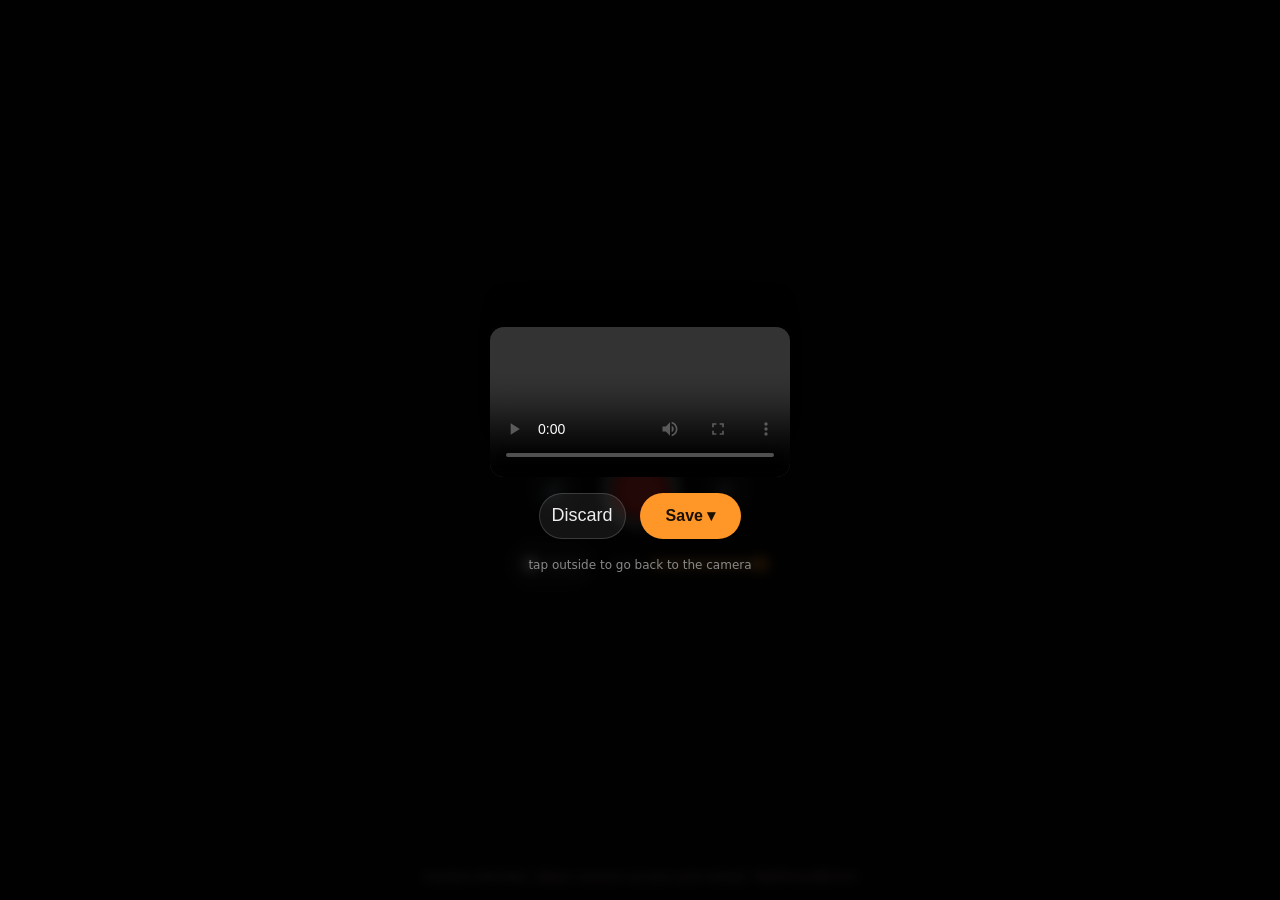
==== index.html @ 8f5c6719 "ProCCD Cam — vintage-CCD web camera app (PWA) Real-time WebGL recreation of the ProCCD 2000S filter," ====
<!DOCTYPE html>
<html lang="en">
<head>
  <meta charset="UTF-8" />
  <meta name="viewport" content="width=device-width, initial-scale=1, viewport-fit=cover, user-scalable=no" />
  <title>ProCCD Cam</title>
  <meta name="theme-color" content="#0a0a0a" />
  <link rel="manifest" href="./manifest.webmanifest" />
  <!-- iOS "Add to Home Screen" support -->
  <meta name="apple-mobile-web-app-capable" content="yes" />
  <meta name="apple-mobile-web-app-status-bar-style" content="black-translucent" />
  <meta name="apple-mobile-web-app-title" content="ProCCD" />
  <link rel="apple-touch-icon" href="./icons/icon-180.png" />
  <link rel="stylesheet" href="./style.css" />
</head>
<body>
  <!-- hidden pipeline elements -->
  <video id="cam" playsinline muted autoplay></video>
  <canvas id="gl"></canvas>

  <main>
    <!-- the visible, recorded surface -->
    <canvas id="view"></canvas>
    <div id="timer" hidden>● 00:00</div>
    <div id="status"></div>

    <div class="controls">
      <button id="mute"  class="chip" title="Mute mic">🔊</button>
      <button id="record" class="rec" title="Record"><span></span></button>
      <button id="flip"  class="chip" title="Flip camera">⟲</button>
    </div>

    <div class="controls sub">
      <button id="stamp" class="chip label" title="Toggle date/time">🕑 stamp</button>
      <label class="slider">look
        <input id="intensity" type="range" min="0" max="1" step="0.01" value="1" />
      </label>
    </div>
  </main>

  <!-- post-record preview -->
  <div id="result" class="sheet" hidden>
    <video id="resultVideo" controls playsinline></video>
    <div class="sheet-actions">
      <button id="discard" class="chip">Discard</button>
      <button id="save" class="rec-save">Save ▾</button>
    </div>
    <p class="hint">tap outside to go back to the camera</p>
  </div>

  <script type="module" src="./app.js"></script>
</body>
</html>
---- style.css ----
:root { --orange: #ff9628; --bg: #0a0a0a; }
* { box-sizing: border-box; -webkit-tap-highlight-color: transparent; }
html, body {
  margin: 0; height: 100%; background: var(--bg); color: #eee;
  font: 15px/1.4 -apple-system, system-ui, sans-serif;
  overflow: hidden; overscroll-behavior: none;
}
/* hidden pipeline stages */
#cam, #gl { position: absolute; width: 1px; height: 1px; opacity: 0; pointer-events: none; left: -10px; }

main {
  height: 100dvh; display: flex; flex-direction: column; align-items: center;
  justify-content: center; gap: 14px; padding: env(safe-area-inset-top) 12px 24px;
}
#view {
  max-width: 100%; max-height: 66dvh; border-radius: 14px;
  background: #000; box-shadow: 0 8px 40px #000a; object-fit: contain;
}
#timer {
  position: fixed; top: calc(env(safe-area-inset-top) + 14px); left: 50%;
  transform: translateX(-50%); color: var(--orange); font-weight: 700;
  font-variant-numeric: tabular-nums; letter-spacing: .5px;
  background: #0007; padding: 4px 12px; border-radius: 999px;
}
#status {
  position: fixed; bottom: 14px; left: 12px; right: 12px; text-align: center;
  color: #ffb3b3; font-size: 13px;
}

.controls { display: flex; align-items: center; justify-content: center; gap: 26px; }
.controls.sub { gap: 18px; opacity: .95; }

.rec {
  width: 74px; height: 74px; border-radius: 50%; border: 4px solid #fff;
  background: transparent; padding: 0; cursor: pointer; display: grid; place-items: center;
}
.rec span {
  width: 56px; height: 56px; border-radius: 50%; background: #ff3b30;
  transition: all .18s ease;
}
.rec.recording span { width: 30px; height: 30px; border-radius: 8px; }

.chip {
  min-width: 46px; height: 46px; padding: 0 12px; border-radius: 999px;
  border: 1px solid #ffffff2a; background: #ffffff12; color: #eee;
  font-size: 18px; cursor: pointer; display: inline-flex; align-items: center; gap: 6px;
}
.chip.label { font-size: 14px; }
.chip.off { opacity: .4; }

.slider {
  display: inline-flex; align-items: center; gap: 8px; font-size: 13px; color: #bbb;
}
.slider input { accent-color: var(--orange); width: 120px; }

/* post-record sheet */
.sheet {
  position: fixed; inset: 0; background: #000d; backdrop-filter: blur(6px);
  display: flex; flex-direction: column; align-items: center; justify-content: center;
  gap: 16px; padding: 20px; z-index: 10;
}
.sheet video { max-width: 100%; max-height: 72dvh; border-radius: 14px; background: #000; }
.sheet-actions { display: flex; gap: 14px; }
.hint { color: #888; font-size: 12px; margin: 2px 0 0; }
.rec-save {
  padding: 12px 26px; border-radius: 999px; border: none; cursor: pointer;
  background: var(--orange); color: #1a1000; font-weight: 700; font-size: 16px;
}
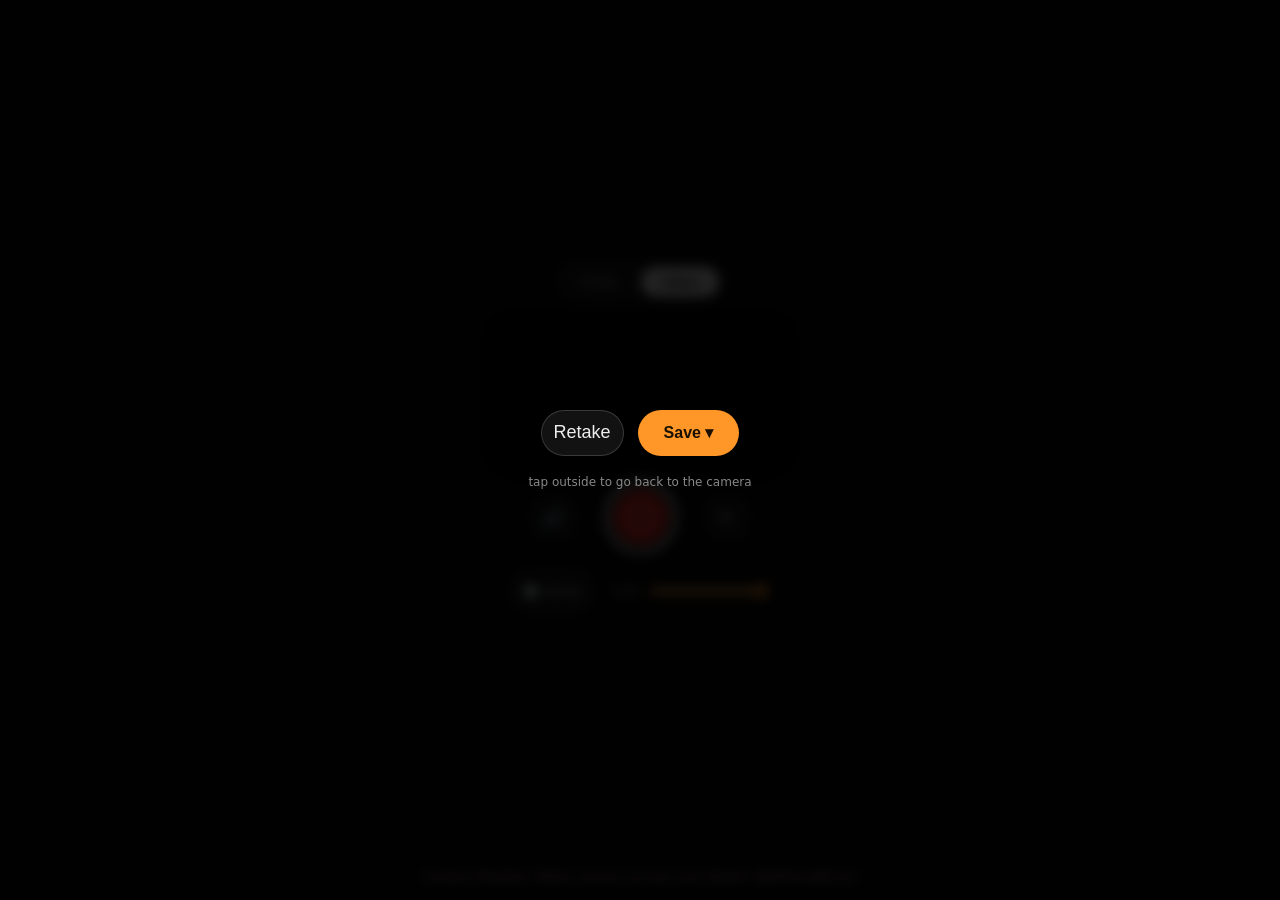
==== commit f4f96fec: "Add photo mode + clear recording state; fix capture flow - Photo/Video mode switch (white shutter vs" ====
--- a/index.html
+++ b/index.html
@@ -19,6 +19,12 @@
   <canvas id="gl"></canvas>
 
   <main>
+    <!-- mode switch -->
+    <div class="modebar">
+      <button id="modePhoto" class="mode">Photo</button>
+      <button id="modeVideo" class="mode active">Video</button>
+    </div>
+
     <!-- the visible, recorded surface -->
     <canvas id="view"></canvas>
     <div id="timer" hidden>● 00:00</div>
@@ -38,11 +44,12 @@
     </div>
   </main>
 
-  <!-- post-record preview -->
+  <!-- post-capture preview (photo or video) -->
   <div id="result" class="sheet" hidden>
-    <video id="resultVideo" controls playsinline></video>
+    <video id="resultVideo" controls playsinline hidden></video>
+    <img id="resultImage" alt="captured photo" hidden />
     <div class="sheet-actions">
-      <button id="discard" class="chip">Discard</button>
+      <button id="discard" class="chip">Retake</button>
       <button id="save" class="rec-save">Save ▾</button>
     </div>
     <p class="hint">tap outside to go back to the camera</p>
--- a/style.css
+++ b/style.css
@@ -18,10 +18,32 @@
 }
 #timer {
   position: fixed; top: calc(env(safe-area-inset-top) + 14px); left: 50%;
-  transform: translateX(-50%); color: var(--orange); font-weight: 700;
+  transform: translateX(-50%); color: #fff; font-weight: 700; font-size: 16px;
   font-variant-numeric: tabular-nums; letter-spacing: .5px;
-  background: #0007; padding: 4px 12px; border-radius: 999px;
+  background: #ff3b30; padding: 5px 16px; border-radius: 999px;
+  box-shadow: 0 0 0 0 #ff3b3080; animation: pulse 1.2s ease-out infinite;
 }
+@keyframes pulse {
+  0%   { box-shadow: 0 0 0 0 #ff3b3070; }
+  100% { box-shadow: 0 0 0 14px #ff3b3000; }
+}
+
+/* Photo / Video mode switch */
+.modebar {
+  display: flex; gap: 4px; background: #ffffff12; border: 1px solid #ffffff1f;
+  border-radius: 999px; padding: 4px;
+}
+.mode {
+  border: none; background: transparent; color: #bbb;
+  padding: 7px 20px; border-radius: 999px; font-size: 14px; cursor: pointer;
+}
+.mode.active { background: #fff; color: #111; font-weight: 600; }
+
+/* white shutter in photo mode */
+.rec.photo span { background: #fff; border-radius: 50%; }
+
+/* unmistakable "recording" border on the preview */
+#view.rec-on { outline: 3px solid #ff3b30; outline-offset: -3px; }
 #status {
   position: fixed; bottom: 14px; left: 12px; right: 12px; text-align: center;
   color: #ffb3b3; font-size: 13px;
@@ -59,7 +81,7 @@
   display: flex; flex-direction: column; align-items: center; justify-content: center;
   gap: 16px; padding: 20px; z-index: 10;
 }
-.sheet video { max-width: 100%; max-height: 72dvh; border-radius: 14px; background: #000; }
+.sheet video, .sheet img { max-width: 100%; max-height: 72dvh; border-radius: 14px; background: #000; }
 .sheet-actions { display: flex; gap: 14px; }
 .hint { color: #888; font-size: 12px; margin: 2px 0 0; }
 .rec-save {
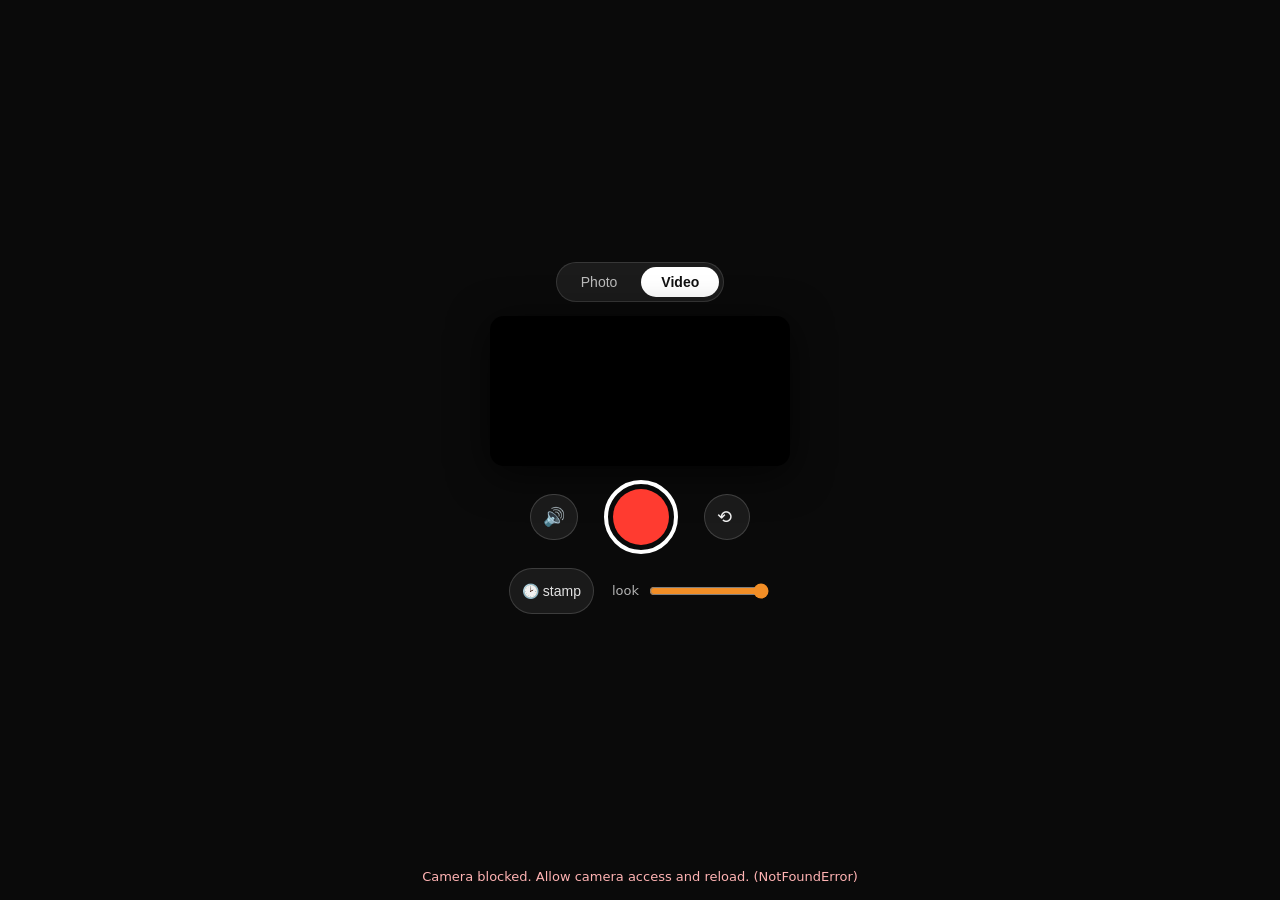
==== commit 5a41e892: "Fix stuck capture sheet — reliable hide + tap-anywhere dismiss - Sheet now shows/hides via .open cla" ====
--- a/index.html
+++ b/index.html
@@ -45,14 +45,14 @@
   </main>
 
   <!-- post-capture preview (photo or video) -->
-  <div id="result" class="sheet" hidden>
+  <div id="result" class="sheet">
     <video id="resultVideo" controls playsinline hidden></video>
     <img id="resultImage" alt="captured photo" hidden />
     <div class="sheet-actions">
       <button id="discard" class="chip">Retake</button>
       <button id="save" class="rec-save">Save ▾</button>
     </div>
-    <p class="hint">tap outside to go back to the camera</p>
+    <p class="hint">tap the preview (or anywhere) to go back to the camera</p>
   </div>
 
   <script type="module" src="./app.js"></script>
--- a/style.css
+++ b/style.css
@@ -77,10 +77,11 @@
 
 /* post-record sheet */
 .sheet {
-  position: fixed; inset: 0; background: #000d; backdrop-filter: blur(6px);
-  display: flex; flex-direction: column; align-items: center; justify-content: center;
+  position: fixed; inset: 0; background: #000e; backdrop-filter: blur(6px);
+  display: none; flex-direction: column; align-items: center; justify-content: center;
   gap: 16px; padding: 20px; z-index: 10;
 }
+.sheet.open { display: flex; }   /* class-based, so hiding is rock-solid */
 .sheet video, .sheet img { max-width: 100%; max-height: 72dvh; border-radius: 14px; background: #000; }
 .sheet-actions { display: flex; gap: 14px; }
 .hint { color: #888; font-size: 12px; margin: 2px 0 0; }
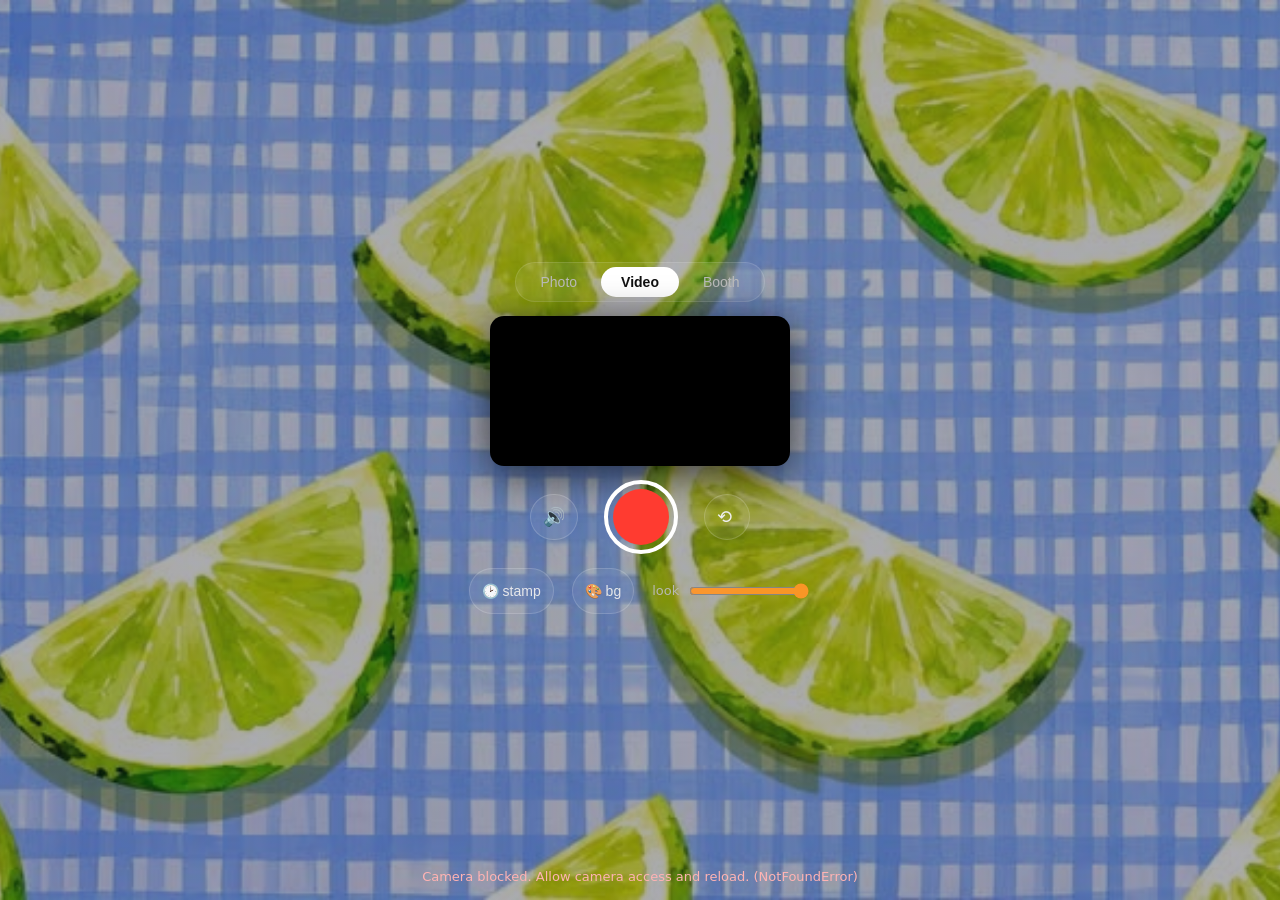
==== commit e76be3a9: "Add switchable backgrounds (8) + photo-booth mode - Background picker: 8 patterns, tap the paint chi" ====
--- a/index.html
+++ b/index.html
@@ -23,6 +23,7 @@
     <div class="modebar">
       <button id="modePhoto" class="mode">Photo</button>
       <button id="modeVideo" class="mode active">Video</button>
+      <button id="modeBooth" class="mode">Booth</button>
     </div>
 
     <!-- the visible, recorded surface -->
@@ -38,11 +39,19 @@
 
     <div class="controls sub">
       <button id="stamp" class="chip label" title="Toggle date/time">🕑 stamp</button>
+      <button id="bgBtn" class="chip label" title="Change background">🎨 bg</button>
       <label class="slider">look
         <input id="intensity" type="range" min="0" max="1" step="0.01" value="1" />
       </label>
     </div>
+
+    <!-- background picker strip (thumbnails injected by app.js) -->
+    <div id="bgPanel"></div>
   </main>
+
+  <!-- photo-booth overlays -->
+  <div id="count" hidden>3</div>
+  <div id="flash" hidden></div>
 
   <!-- post-capture preview (photo or video) -->
   <div id="result" class="sheet">
--- a/style.css
+++ b/style.css
@@ -4,6 +4,13 @@
   margin: 0; height: 100%; background: var(--bg); color: #eee;
   font: 15px/1.4 -apple-system, system-ui, sans-serif;
   overflow: hidden; overscroll-behavior: none;
+}
+/* patterned background for the camera UI (dark tint keeps controls legible).
+   JS overrides this with the user's chosen background from BGS. */
+body {
+  background:
+    linear-gradient(rgba(8, 10, 24, 0.34), rgba(8, 10, 24, 0.34)),
+    url('./assets/bg1.jpg') center / cover no-repeat;
 }
 /* hidden pipeline stages */
 #cam, #gl { position: absolute; width: 1px; height: 1px; opacity: 0; pointer-events: none; left: -10px; }
@@ -44,6 +51,30 @@
 
 /* unmistakable "recording" border on the preview */
 #view.rec-on { outline: 3px solid #ff3b30; outline-offset: -3px; }
+
+/* background picker */
+#bgPanel {
+  display: none; gap: 8px; max-width: 100%; overflow-x: auto; padding: 6px 4px;
+  scrollbar-width: none;
+}
+#bgPanel.open { display: flex; }
+#bgPanel::-webkit-scrollbar { display: none; }
+.bg-thumb {
+  flex: 0 0 auto; width: 40px; height: 40px; border-radius: 10px; cursor: pointer;
+  border: 2px solid #ffffff33; background-size: cover; background-position: center;
+}
+.bg-thumb.active { border-color: var(--orange); box-shadow: 0 0 0 2px var(--orange); }
+
+/* photo-booth countdown + capture flash */
+#count {
+  position: fixed; inset: 0; display: flex; align-items: center; justify-content: center;
+  font-size: 22vh; font-weight: 800; color: #fff; text-shadow: 0 4px 30px #000a;
+  pointer-events: none; z-index: 20;
+}
+#flash {
+  position: fixed; inset: 0; background: #fff; z-index: 21; pointer-events: none;
+}
+#count[hidden], #flash[hidden] { display: none; }
 #status {
   position: fixed; bottom: 14px; left: 12px; right: 12px; text-align: center;
   color: #ffb3b3; font-size: 13px;
@@ -61,6 +92,7 @@
   transition: all .18s ease;
 }
 .rec.recording span { width: 30px; height: 30px; border-radius: 8px; }
+.rec.busy { opacity: .5; pointer-events: none; }   /* during booth countdown */
 
 .chip {
   min-width: 46px; height: 46px; padding: 0 12px; border-radius: 999px;
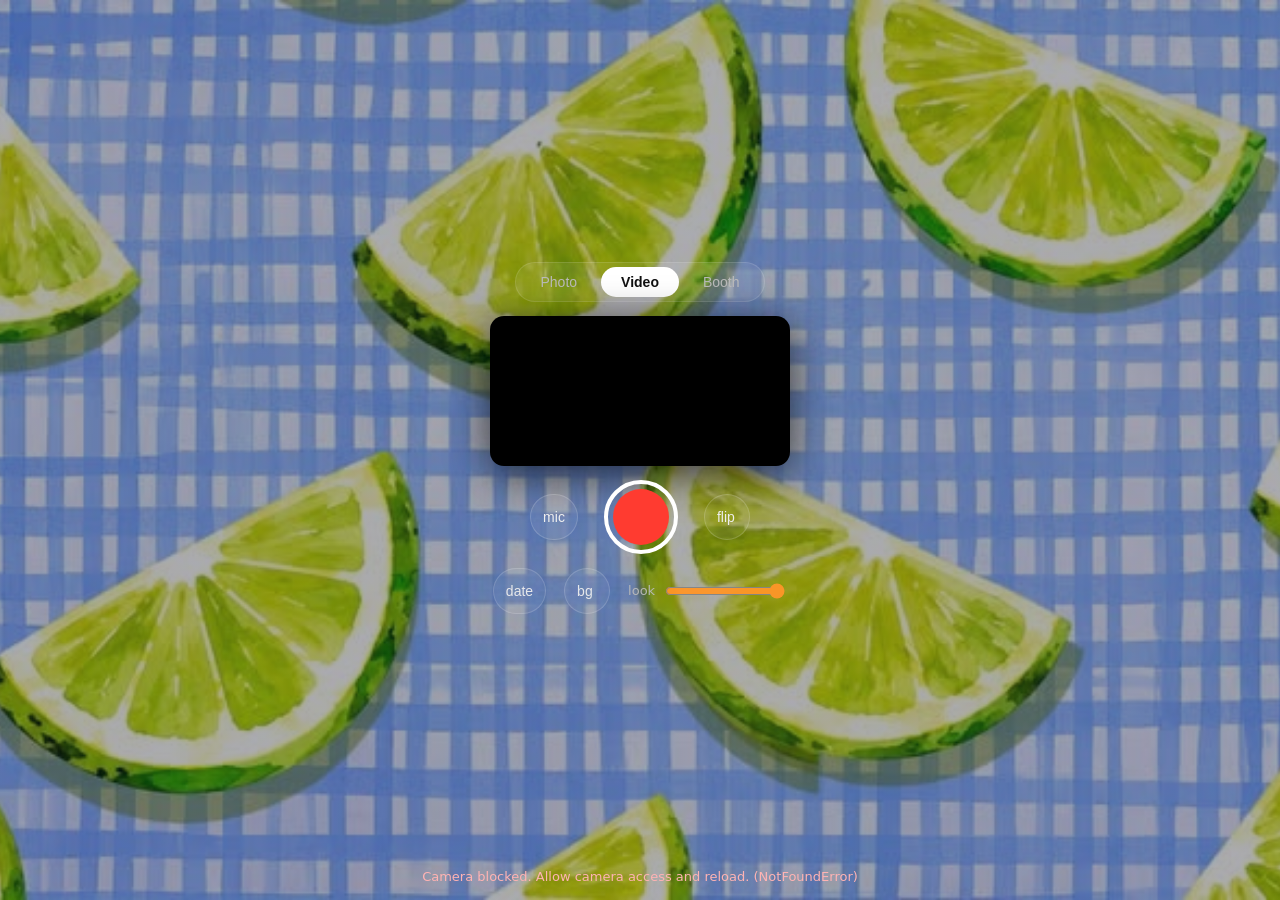
==== commit 82e4e160: "Add 146 more stickers (sheets auto-separated), pinch-to-zoom, clean emoji-free UI - Stickers: 172 to" ====
--- a/index.html
+++ b/index.html
@@ -29,17 +29,18 @@
     <!-- the visible, recorded surface -->
     <canvas id="view"></canvas>
     <div id="timer" hidden>● 00:00</div>
+    <div id="zoom" hidden>1.0×</div>
     <div id="status"></div>
 
     <div class="controls">
-      <button id="mute"  class="chip" title="Mute mic">🔊</button>
+      <button id="mute"  class="chip label" title="Mute mic">mic</button>
       <button id="record" class="rec" title="Record"><span></span></button>
-      <button id="flip"  class="chip" title="Flip camera">⟲</button>
+      <button id="flip"  class="chip label" title="Flip camera">flip</button>
     </div>
 
     <div class="controls sub">
-      <button id="stamp" class="chip label" title="Toggle date/time">🕑 stamp</button>
-      <button id="bgBtn" class="chip label" title="Change background">🎨 bg</button>
+      <button id="stamp" class="chip label" title="Toggle date/time">date</button>
+      <button id="bgBtn" class="chip label" title="Change background">bg</button>
       <label class="slider">look
         <input id="intensity" type="range" min="0" max="1" step="0.01" value="1" />
       </label>
@@ -59,9 +60,27 @@
     <img id="resultImage" alt="captured photo" hidden />
     <div class="sheet-actions">
       <button id="discard" class="chip">Retake</button>
-      <button id="save" class="rec-save">Save ▾</button>
+      <button id="decorate" class="chip">Decorate</button>
+      <button id="save" class="rec-save">Save</button>
     </div>
     <p class="hint">tap the preview (or anywhere) to go back to the camera</p>
+  </div>
+
+  <!-- decorate editor: photo on a card + stickers -->
+  <div id="editor">
+    <div class="ed-bar">
+      <button id="edBack" class="chip">←</button>
+      <span class="ed-title">decorate</span>
+      <button id="edSave" class="rec-save">Save</button>
+    </div>
+    <div id="edWrap"><div id="stage"></div></div>
+    <div class="ed-tabs">
+      <button id="tabStk" class="ed-tab active">stickers</button>
+      <button id="tabBg" class="ed-tab">background</button>
+    </div>
+    <div id="trayStk" class="ed-tray"></div>
+    <div id="trayBg" class="ed-tray" hidden></div>
+    <p class="hint">drag to move · pinch or corner-drag to resize &amp; rotate · × to remove</p>
   </div>
 
   <script type="module" src="./app.js"></script>
--- a/style.css
+++ b/style.css
@@ -22,7 +22,14 @@
 #view {
   max-width: 100%; max-height: 66dvh; border-radius: 14px;
   background: #000; box-shadow: 0 8px 40px #000a; object-fit: contain;
+  touch-action: none;   /* let pinch-to-zoom work without the page interfering */
 }
+#zoom {
+  position: fixed; top: calc(env(safe-area-inset-top) + 14px); right: 16px;
+  color: #fff; font-weight: 700; font-size: 14px; font-variant-numeric: tabular-nums;
+  background: #000a; padding: 5px 12px; border-radius: 999px; backdrop-filter: blur(4px);
+}
+#zoom[hidden] { display: none; }
 #timer {
   position: fixed; top: calc(env(safe-area-inset-top) + 14px); left: 50%;
   transform: translateX(-50%); color: #fff; font-weight: 700; font-size: 16px;
@@ -121,3 +128,63 @@
   padding: 12px 26px; border-radius: 999px; border: none; cursor: pointer;
   background: var(--orange); color: #1a1000; font-weight: 700; font-size: 16px;
 }
+
+/* ---------------- decorate editor ---------------- */
+#editor {
+  position: fixed; inset: 0; z-index: 30; display: none; flex-direction: column;
+  background: #0d0d10;
+}
+#editor.open { display: flex; }
+.ed-bar {
+  display: flex; align-items: center; justify-content: space-between; gap: 10px;
+  padding: calc(env(safe-area-inset-top) + 8px) 12px 6px;
+}
+.ed-bar .rec-save { padding: 9px 20px; font-size: 15px; }
+.ed-title { color: #eee; font-weight: 600; }
+#edWrap { flex: 1; display: flex; align-items: center; justify-content: center; overflow: hidden; padding: 6px; }
+#stage {
+  position: relative; overflow: hidden; border-radius: 10px; background: #fbf7ef;
+  box-shadow: 0 10px 40px #000a; touch-action: none;
+}
+.layer { position: absolute; touch-action: none; will-change: transform; cursor: grab; }
+.layer-vis {
+  display: block; width: 100%; height: auto; pointer-events: none;
+  -webkit-user-select: none; user-select: none; -webkit-user-drag: none;
+}
+.layer.sel { outline: 2px dashed #ffffffcc; outline-offset: 2px; }
+.layer .del, .layer .hnd {
+  position: absolute; width: 30px; height: 30px; border-radius: 50%; border: 2px solid #fff;
+  color: #fff; font-size: 14px; line-height: 1; display: none;
+  align-items: center; justify-content: center; cursor: pointer; padding: 0;
+}
+.layer.sel .del, .layer.sel .hnd { display: flex; }
+.layer .del { top: 0; left: 0; background: #ff3b30; }
+.layer .hnd { bottom: 0; right: 0; background: #2b2b2eee; cursor: nwse-resize; }
+
+.ed-tabs { display: flex; gap: 8px; justify-content: center; padding: 4px; }
+.ed-tab {
+  border: none; background: #ffffff14; color: #bbb;
+  padding: 7px 16px; border-radius: 999px; font-size: 13px; cursor: pointer;
+}
+.ed-tab.active { background: #fff; color: #111; font-weight: 600; }
+.ed-tray {
+  display: flex; gap: 10px; overflow-x: auto; touch-action: pan-x;
+  padding: 8px 12px calc(env(safe-area-inset-bottom) + 4px); scrollbar-width: none;
+}
+.ed-tray::-webkit-scrollbar { display: none; }
+.ed-tray[hidden] { display: none; }
+.stk-thumb {
+  flex: 0 0 auto; width: 62px; height: 62px; border-radius: 12px; cursor: pointer;
+  background: #ffffff10; border: 1px solid #ffffff1f; padding: 6px;
+  display: flex; align-items: center; justify-content: center;
+}
+.stk-thumb img { max-width: 100%; max-height: 100%; object-fit: contain; }
+.bg-opt {
+  flex: 0 0 auto; width: 52px; height: 66px; border-radius: 10px; cursor: pointer;
+  background-size: cover; background-position: center; border: 2px solid #ffffff33;
+}
+.bg-opt.none {
+  background: #fbf7ef; color: #999; font-size: 11px;
+  display: flex; align-items: center; justify-content: center;
+}
+.bg-opt.active { border-color: var(--orange); box-shadow: 0 0 0 2px var(--orange); }
